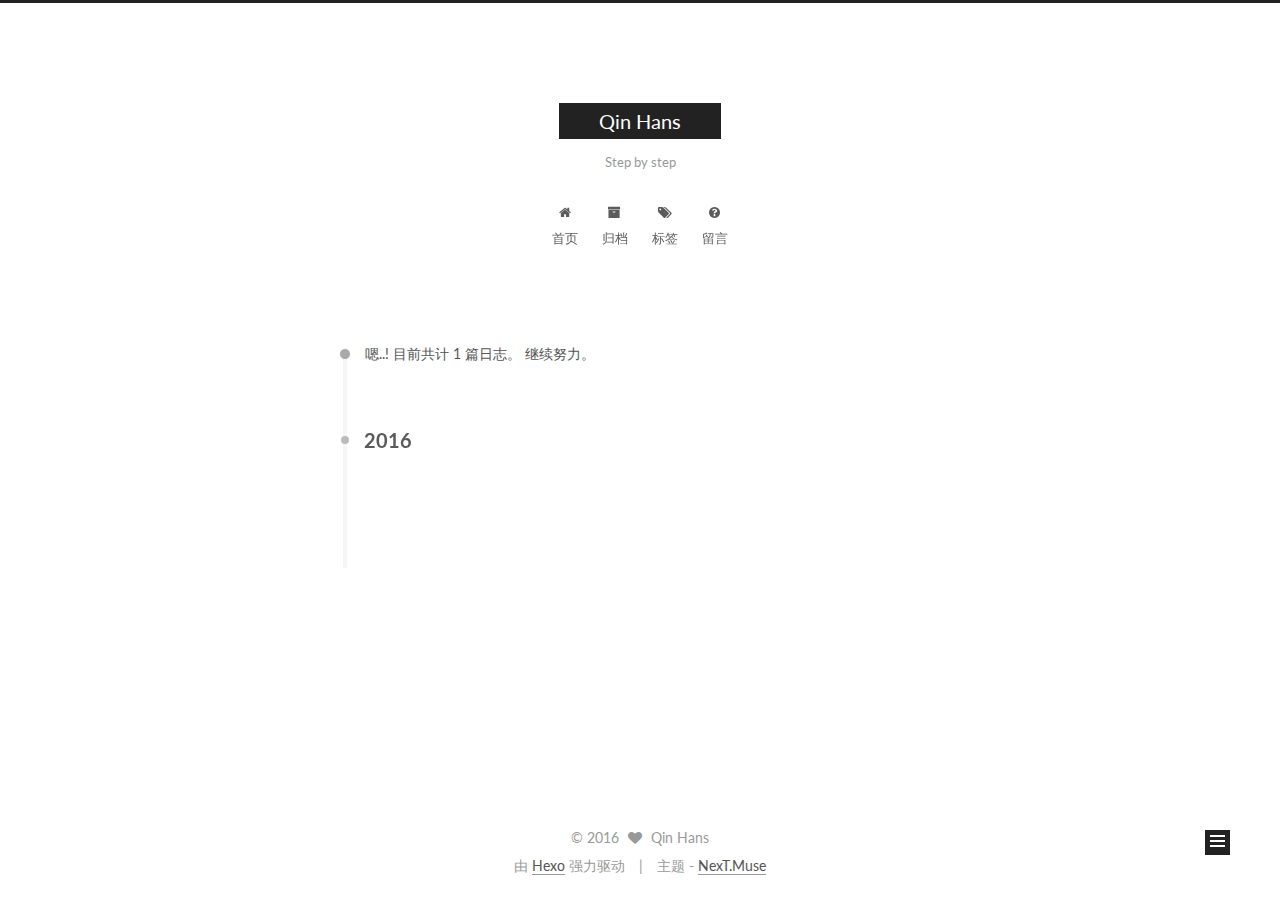
==== archives/index.html @ 903eae3d "Site updated: 2016-06-19 23:09:20" ====
<!doctype html>



  


<html class="theme-next muse use-motion">
<head>
  <meta charset="UTF-8"/>
<meta http-equiv="X-UA-Compatible" content="IE=edge,chrome=1" />
<meta name="viewport" content="width=device-width, initial-scale=1, maximum-scale=1"/>



<meta http-equiv="Cache-Control" content="no-transform" />
<meta http-equiv="Cache-Control" content="no-siteapp" />












  
  
  <link href="/vendors/fancybox/source/jquery.fancybox.css?v=2.1.5" rel="stylesheet" type="text/css" />




  
  
  
  

  
    
    
  

  

  

  

  

  
    
    
    <link href="//fonts.googleapis.com/css?family=Lato:300,300italic,400,400italic,700,700italic&subset=latin,latin-ext" rel="stylesheet" type="text/css">
  






<link href="/vendors/font-awesome/css/font-awesome.min.css?v=4.4.0" rel="stylesheet" type="text/css" />

<link href="/css/main.css?v=5.0.1" rel="stylesheet" type="text/css" />


  <meta name="keywords" content="Hexo, NexT" />








  <link rel="shortcut icon" type="image/x-icon" href="/favicon.ico?v=5.0.1" />






<meta name="description" content="Step by step">
<meta property="og:type" content="website">
<meta property="og:title" content="Qin Hans">
<meta property="og:url" content="http://www.heyouqu.com/archives/index.html">
<meta property="og:site_name" content="Qin Hans">
<meta property="og:description" content="Step by step">
<meta name="twitter:card" content="summary">
<meta name="twitter:title" content="Qin Hans">
<meta name="twitter:description" content="Step by step">



<script type="text/javascript" id="hexo.configuration">
  var NexT = window.NexT || {};
  var CONFIG = {
    scheme: 'Muse',
    sidebar: {"position":"left","display":"post"},
    fancybox: true,
    motion: true,
    duoshuo: {
      userId: 0,
      author: '博主'
    }
  };
</script>




  <link rel="canonical" href="http://www.heyouqu.com/archives/"/>

  <title> 归档 | Qin Hans </title>
</head>

<body itemscope itemtype="http://schema.org/WebPage" lang="zh-Hans">

  










  
  
    
  

  <div class="container one-collumn sidebar-position-left  page-archive  ">
    <div class="headband"></div>

    <header id="header" class="header" itemscope itemtype="http://schema.org/WPHeader">
      <div class="header-inner"><div class="site-meta ">
  

  <div class="custom-logo-site-title">
    <a href="/"  class="brand" rel="start">
      <span class="logo-line-before"><i></i></span>
      <span class="site-title">Qin Hans</span>
      <span class="logo-line-after"><i></i></span>
    </a>
  </div>
  <p class="site-subtitle">Step by step</p>
</div>

<div class="site-nav-toggle">
  <button>
    <span class="btn-bar"></span>
    <span class="btn-bar"></span>
    <span class="btn-bar"></span>
  </button>
</div>

<nav class="site-nav">
  

  
    <ul id="menu" class="menu">
      
        
        <li class="menu-item menu-item-home">
          <a href="/" rel="section">
            
              <i class="menu-item-icon fa fa-fw fa-home"></i> <br />
            
            首页
          </a>
        </li>
      
        
        <li class="menu-item menu-item-archives">
          <a href="/archives" rel="section">
            
              <i class="menu-item-icon fa fa-fw fa-archive"></i> <br />
            
            归档
          </a>
        </li>
      
        
        <li class="menu-item menu-item-tags">
          <a href="/tags" rel="section">
            
              <i class="menu-item-icon fa fa-fw fa-tags"></i> <br />
            
            标签
          </a>
        </li>
      
        
        <li class="menu-item menu-item-guestbook">
          <a href="/guestbook" rel="section">
            
              <i class="menu-item-icon fa fa-fw fa-question-circle"></i> <br />
            
            留言
          </a>
        </li>
      

      
    </ul>
  

  
</nav>

 </div>
    </header>

    <main id="main" class="main">
      <div class="main-inner">
        <div class="content-wrap">
          <div id="content" class="content">
            

  <section id="posts" class="posts-collapse">
    <span class="archive-move-on"></span>

    <span class="archive-page-counter">
      
      
      
        
      
      嗯..! 目前共计 1 篇日志。 继续努力。
    </span>

    

      
      
      

      
        
        <div class="collection-title">
          <h2 class="archive-year motion-element" id="archive-year-2016">2016</h2>
        </div>
      
      

      

  <article class="post post-type-normal" itemscope itemtype="http://schema.org/Article">
    <header class="post-header">

      <h1 class="post-title">
        
            <a class="post-title-link" href="/2016/06/19/hello-world/" itemprop="url">
              
                <span itemprop="name">Hello World</span>
              
            </a>
        
      </h1>

      <div class="post-meta">
        <time class="post-time" itemprop="dateCreated"
              datetime="2016-06-19T12:22:47+08:00"
              content="2016-06-19" >
          06-19
        </time>
      </div>

    </header>
  </article>



    

  </section>

  



          </div>
          


          

        </div>
        
          
  
  <div class="sidebar-toggle">
    <div class="sidebar-toggle-line-wrap">
      <span class="sidebar-toggle-line sidebar-toggle-line-first"></span>
      <span class="sidebar-toggle-line sidebar-toggle-line-middle"></span>
      <span class="sidebar-toggle-line sidebar-toggle-line-last"></span>
    </div>
  </div>

  <aside id="sidebar" class="sidebar">
    <div class="sidebar-inner">

      

      

      <section class="site-overview sidebar-panel  sidebar-panel-active ">
        <div class="site-author motion-element" itemprop="author" itemscope itemtype="http://schema.org/Person">
          <img class="site-author-image" itemprop="image"
               src="/images/avatar.gif"
               alt="Qin Hans" />
          <p class="site-author-name" itemprop="name">Qin Hans</p>
          <p class="site-description motion-element" itemprop="description">Step by step</p>
        </div>
        <nav class="site-state motion-element">
          <div class="site-state-item site-state-posts">
            <a href="/archives">
              <span class="site-state-item-count">1</span>
              <span class="site-state-item-name">日志</span>
            </a>
          </div>

          

          

        </nav>

        

        <div class="links-of-author motion-element">
          
        </div>

        
        

        
        

      </section>

      

    </div>
  </aside>


        
      </div>
    </main>

    <footer id="footer" class="footer">
      <div class="footer-inner">
        <div class="copyright" >
  
  &copy; 
  <span itemprop="copyrightYear">2016</span>
  <span class="with-love">
    <i class="fa fa-heart"></i>
  </span>
  <span class="author" itemprop="copyrightHolder">Qin Hans</span>
</div>

<div class="powered-by">
  由 <a class="theme-link" href="http://hexo.io">Hexo</a> 强力驱动
</div>

<div class="theme-info">
  主题 -
  <a class="theme-link" href="https://github.com/iissnan/hexo-theme-next">
    NexT.Muse
  </a>
</div>

        

        
      </div>
    </footer>

    <div class="back-to-top">
      <i class="fa fa-arrow-up"></i>
    </div>
  </div>

  

<script type="text/javascript">
  if (Object.prototype.toString.call(window.Promise) !== '[object Function]') {
    window.Promise = null;
  }
</script>









  



  
  <script type="text/javascript" src="/vendors/jquery/index.js?v=2.1.3"></script>

  
  <script type="text/javascript" src="/vendors/fastclick/lib/fastclick.min.js?v=1.0.6"></script>

  
  <script type="text/javascript" src="/vendors/jquery_lazyload/jquery.lazyload.js?v=1.9.7"></script>

  
  <script type="text/javascript" src="/vendors/velocity/velocity.min.js?v=1.2.1"></script>

  
  <script type="text/javascript" src="/vendors/velocity/velocity.ui.min.js?v=1.2.1"></script>

  
  <script type="text/javascript" src="/vendors/fancybox/source/jquery.fancybox.pack.js?v=2.1.5"></script>


  


  <script type="text/javascript" src="/js/src/utils.js?v=5.0.1"></script>

  <script type="text/javascript" src="/js/src/motion.js?v=5.0.1"></script>



  
  

  
  
    <script type="text/javascript" id="motion.page.archive">
      $('.archive-year').velocity('transition.slideLeftIn');
    </script>
  


  


  <script type="text/javascript" src="/js/src/bootstrap.js?v=5.0.1"></script>



  



  




  
  
  

  

  

</body>
</html>
---- css/main.css ----
/* normalize.css v3.0.2 | MIT License | git.io/normalize */
html {
  font-family: sans-serif; /* 1 */
  -ms-text-size-adjust: 100%; /* 2 */
  -webkit-text-size-adjust: 100%; /* 2 */
}
body {
  margin: 0;
}
article,
aside,
details,
figcaption,
figure,
footer,
header,
hgroup,
main,
menu,
nav,
section,
summary {
  display: block;
}
audio,
canvas,
progress,
video {
  display: inline-block; /* 1 */
  vertical-align: baseline; /* 2 */
}
audio:not([controls]) {
  display: none;
  height: 0;
}
[hidden],
template {
  display: none;
}
a {
  background-color: transparent;
}
a:active,
a:hover {
  outline: 0;
}
abbr[title] {
  border-bottom: 1px dotted;
}
b,
strong {
  font-weight: bold;
}
dfn {
  font-style: italic;
}
h1 {
  font-size: 2em;
  margin: 0.67em 0;
}
mark {
  background: #ff0;
  color: #000;
}
small {
  font-size: 80%;
}
sub,
sup {
  font-size: 75%;
  line-height: 0;
  position: relative;
  vertical-align: baseline;
}
sup {
  top: -0.5em;
}
sub {
  bottom: -0.25em;
}
img {
  border: 0;
}
svg:not(:root) {
  overflow: hidden;
}
figure {
  margin: 1em 40px;
}
hr {
  -moz-box-sizing: content-box;
  box-sizing: content-box;
  height: 0;
}
pre {
  overflow: auto;
}
code,
kbd,
pre,
samp {
  font-family: monospace, monospace;
  font-size: 1em;
}
button,
input,
optgroup,
select,
textarea {
  color: inherit; /* 1 */
  font: inherit; /* 2 */
  margin: 0; /* 3 */
}
button {
  overflow: visible;
}
button,
select {
  text-transform: none;
}
button,
html input[type="button"],
input[type="reset"],
input[type="submit"] {
  -webkit-appearance: button; /* 2 */
  cursor: pointer; /* 3 */
}
button[disabled],
html input[disabled] {
  cursor: default;
}
button::-moz-focus-inner,
input::-moz-focus-inner {
  border: 0;
  padding: 0;
}
input {
  line-height: normal;
}
input[type="checkbox"],
input[type="radio"] {
  box-sizing: border-box; /* 1 */
  padding: 0; /* 2 */
}
input[type="number"]::-webkit-inner-spin-button,
input[type="number"]::-webkit-outer-spin-button {
  height: auto;
}
input[type="search"] {
  -webkit-appearance: textfield; /* 1 */
  -moz-box-sizing: content-box;
  -webkit-box-sizing: content-box; /* 2 */
  box-sizing: content-box;
}
input[type="search"]::-webkit-search-cancel-button,
input[type="search"]::-webkit-search-decoration {
  -webkit-appearance: none;
}
fieldset {
  border: 1px solid #c0c0c0;
  margin: 0 2px;
  padding: 0.35em 0.625em 0.75em;
}
legend {
  border: 0; /* 1 */
  padding: 0; /* 2 */
}
textarea {
  overflow: auto;
}
optgroup {
  font-weight: bold;
}
table {
  border-collapse: collapse;
  border-spacing: 0;
}
td,
th {
  padding: 0;
}
::selection {
  background: #262a30;
  color: #fff;
}
body {
  position: relative;
  font-family: 'Lato', "PingFang SC", "Microsoft YaHei", sans-serif;
  font-size: 14px;
  line-height: 2;
  color: #555;
  background: #fff;
}
@media (max-width: 767px) {
  body {
    padding-right: 0 !important;
  }
}
@media (min-width: 768px) and (max-width: 991px) {
  body {
    padding-right: 0 !important;
  }
}
@media (min-width: 1600px) {
  body {
    font-size: 16px;
  }
}
h1,
h2,
h3,
h4,
h5,
h6 {
  margin: 0;
  padding: 0;
  font-weight: bold;
  line-height: 1.5;
  font-family: 'Lato', "PingFang SC", "Microsoft YaHei", sans-serif;
}
h2,
h3,
h4,
h5,
h6 {
  margin: 20px 0 15px;
}
h1 {
  font-size: 22px;
}
@media (max-width: 767px) {
  h1 {
    font-size: 18px;
  }
}
h2 {
  font-size: 20px;
}
@media (max-width: 767px) {
  h2 {
    font-size: 16px;
  }
}
h3 {
  font-size: 18px;
}
@media (max-width: 767px) {
  h3 {
    font-size: 14px;
  }
}
h4 {
  font-size: 16px;
}
@media (max-width: 767px) {
  h4 {
    font-size: 12px;
  }
}
h5 {
  font-size: 14px;
}
@media (max-width: 767px) {
  h5 {
    font-size: 10px;
  }
}
h6 {
  font-size: 12px;
}
@media (max-width: 767px) {
  h6 {
    font-size: 8px;
  }
}
p {
  margin: 0 0 25px 0;
}
a {
  color: #555;
  text-decoration: none;
  border-bottom: 1px solid #999;
  word-wrap: break-word;
}
a:hover {
  color: #222;
  border-bottom-color: #222;
}
ul {
  list-style: none;
}
blockquote {
  margin: 0;
  padding: 0;
}
img {
  display: block;
  margin: auto;
  max-width: 100%;
  height: auto;
}
hr {
  margin: 40px 0;
  height: 3px;
  border: none;
  background-color: #ddd;
  background-image: repeating-linear-gradient(-45deg, #fff, #fff 4px, transparent 4px, transparent 8px);
}
blockquote {
  padding: 0 15px;
  color: #666;
  border-left: 4px solid #ddd;
}
blockquote cite::before {
  content: "-";
  padding: 0 5px;
}
dt {
  font-weight: 700;
}
dd {
  margin: 0;
  padding: 0;
}
.text-left {
  text-align: left;
}
.text-center {
  text-align: center;
}
.text-right {
  text-align: right;
}
.text-justify {
  text-align: justify;
}
.text-nowrap {
  white-space: nowrap;
}
.text-lowercase {
  text-transform: lowercase;
}
.text-uppercase {
  text-transform: uppercase;
}
.text-capitalize {
  text-transform: capitalize;
}
.center-block {
  display: block;
  margin-left: auto;
  margin-right: auto;
}
.clearfix:before,
.clearfix:after {
  content: " ";
  display: table;
}
.clearfix:after {
  clear: both;
}
.pullquote {
  width: 45%;
}
.pullquote.left {
  float: left;
  margin-left: 5px;
  margin-right: 10px;
}
.pullquote.right {
  float: right;
  margin-left: 10px;
  margin-right: 5px;
}
.affix.affix.affix {
  position: fixed;
}
.translation {
  margin-top: -20px;
  font-size: 14px;
  color: #999;
}
.scrollbar-measure {
  width: 100px;
  height: 100px;
  overflow: scroll;
  position: absolute;
  top: -9999px;
}
.use-motion .motion-element {
  opacity: 0;
}
#local-search-input {
  padding: 3px;
  border: none;
  text-indent: 14px;
  border-radius: 0;
  width: 140px;
  outline: none;
  border-bottom: 1px solid #999;
  background: inherit;
  opacity: 0.5;
}
#local-search-input:focus {
  opacity: 1;
}
.search-icon {
  position: absolute;
  top: 9px;
}
table {
  margin: 20px 0;
  width: 100%;
  border-collapse: collapse;
  border-spacing: 0;
  border: 1px solid #ddd;
  font-size: 14px;
  table-layout: fixed;
  word-wrap: break-all;
}
table>tbody>tr:nth-of-type(odd) {
  background-color: #f9f9f9;
}
table>tbody>tr:hover {
  background-color: #f5f5f5;
}
caption,
th,
td {
  padding: 8px;
  text-align: left;
  vertical-align: middle;
  font-weight: normal;
}
th,
td {
  border-bottom: 3px solid #ddd;
  border-right: 1px solid #eee;
}
th {
  padding-bottom: 10px;
  font-weight: 700;
}
td {
  border-bottom-width: 1px;
}
html,
body {
  height: 100%;
}
.container {
  position: relative;
  min-height: 100%;
}
.header-inner {
  margin: 0 auto;
  padding: 100px 0 70px;
  width: 700px;
}
@media (min-width: 1600px) {
  .container .header-inner {
    width: 900px;
  }
}
.main {
  padding-bottom: 150px;
}
.main-inner {
  margin: 0 auto;
  width: 700px;
}
@media (min-width: 1600px) {
  .container .main-inner {
    width: 900px;
  }
}
.footer {
  position: absolute;
  left: 0;
  bottom: 0;
  width: 100%;
  min-height: 50px;
}
.footer-inner {
  box-sizing: border-box;
  margin: 20px auto;
  width: 700px;
}
@media (min-width: 1600px) {
  .container .footer-inner {
    width: 900px;
  }
}
pre,
.highlight {
  overflow: auto;
  margin: 20px 0;
  padding: 15px;
  font-size: 13px;
  color: #4d4d4c;
  background: #f7f7f7;
  line-height: 1.6;
}
pre,
code {
  font-family: consolas, Menlo, "PingFang SC", "Microsoft YaHei", monospace;
}
code {
  padding: 2px 4px;
  word-break: break-all;
  color: #555;
  background: #eee;
  border-radius: 4px;
  font-size: 13px;
}
pre code {
  padding: 0;
  color: #4d4d4c;
  background: none;
  text-shadow: none;
}
.highlight pre {
  border: none;
  margin: 0;
  padding: 1px;
}
.highlight table {
  margin: 0;
  width: auto;
  border: none;
}
.highlight td {
  border: none;
  padding: 0;
}
.highlight figcaption {
  font-size: 1em;
  color: #4d4d4c;
  line-height: 1em;
  margin-bottom: 1em;
}
.highlight figcaption:before,
.highlight figcaption:after {
  content: " ";
  display: table;
}
.highlight figcaption:after {
  clear: both;
}
.highlight figcaption a {
  float: right;
  color: #4d4d4c;
}
.highlight figcaption a:hover {
  border-bottom-color: #4d4d4c;
}
.highlight .gutter pre {
  color: #666;
  text-align: right;
  padding-right: 20px;
}
.highlight .line {
  height: 20px;
}
.gist table {
  width: auto;
}
.gist table td {
  border: none;
}
pre .comment {
  color: #8e908c;
}
pre .variable,
pre .attribute,
pre .tag,
pre .regexp,
pre .ruby .constant,
pre .xml .tag .title,
pre .xml .pi,
pre .xml .doctype,
pre .html .doctype,
pre .css .id,
pre .css .class,
pre .css .pseudo {
  color: #c82829;
}
pre .number,
pre .preprocessor,
pre .built_in,
pre .literal,
pre .params,
pre .constant,
pre .command {
  color: #f5871f;
}
pre .ruby .class .title,
pre .css .rules .attribute,
pre .string,
pre .value,
pre .inheritance,
pre .header,
pre .ruby .symbol,
pre .xml .cdata,
pre .special,
pre .number,
pre .formula {
  color: #718c00;
}
pre .title,
pre .css .hexcolor {
  color: #3e999f;
}
pre .function,
pre .python .decorator,
pre .python .title,
pre .ruby .function .title,
pre .ruby .title .keyword,
pre .perl .sub,
pre .javascript .title,
pre .coffeescript .title {
  color: #4271ae;
}
pre .keyword,
pre .javascript .function {
  color: #8959a8;
}
.full-image.full-image.full-image {
  border: none;
  max-width: 100%;
  width: auto;
  margin: 20px auto;
}
@media (min-width: 992px) {
  .full-image.full-image.full-image {
    max-width: none;
    width: 126%;
    margin: 0 -13%;
  }
}
.blockquote-center,
.page-home .post-type-quote blockquote,
.page-post-detail .post-type-quote blockquote {
  position: relative;
  margin: 40px 0;
  padding: 0;
  border-left: none;
  text-align: center;
}
.blockquote-center::before,
.page-home .post-type-quote blockquote::before,
.page-post-detail .post-type-quote blockquote::before,
.blockquote-center::after,
.page-home .post-type-quote blockquote::after,
.page-post-detail .post-type-quote blockquote::after {
  position: absolute;
  content: ' ';
  display: block;
  width: 100%;
  height: 24px;
  opacity: 0.2;
  background-repeat: no-repeat;
  background-position: 0 -6px;
  background-size: 22px 22px;
}
.blockquote-center::before,
.page-home .post-type-quote blockquote::before,
.page-post-detail .post-type-quote blockquote::before {
  top: -20px;
  background-image: url("../images/quote-l.svg");
  border-top: 1px solid #ccc;
}
.blockquote-center::after,
.page-home .post-type-quote blockquote::after,
.page-post-detail .post-type-quote blockquote::after {
  bottom: -20px;
  background-image: url("../images/quote-r.svg");
  border-bottom: 1px solid #ccc;
  background-position: 100% 8px;
}
.blockquote-center p,
.page-home .post-type-quote blockquote p,
.page-post-detail .post-type-quote blockquote p,
.blockquote-center div,
.page-home .post-type-quote blockquote div,
.page-post-detail .post-type-quote blockquote div {
  text-align: center;
}
.post .post-body .group-picture img {
  box-sizing: border-box;
  padding: 0 3px;
  border: none;
}
.post .group-picture-row {
  overflow: hidden;
  margin-top: 6px;
}
.post .group-picture-row:first-child {
  margin-top: 0;
}
.post .group-picture-column {
  float: left;
}
.page-post-detail .post-body .group-picture-column {
  float: none;
  margin-top: 10px;
  width: auto !important;
}
.page-post-detail .post-body .group-picture-column img {
  margin: 0 auto;
}
.page-archive .group-picture-container {
  overflow: hidden;
}
.page-archive .group-picture-row {
  float: left;
}
.page-archive .group-picture-row:first-child {
  margin-top: 6px;
}
.page-archive .group-picture-column {
  max-width: 150px;
  max-height: 150px;
}
.btn {
  display: inline-block;
  padding: 0 20px;
  font-size: 14px;
  color: #fff;
  background: #222;
  border: 2px solid #222;
  text-decoration: none;
  border-radius: 0;
  transition-property: background-color;
  transition-duration: 0.2s;
  transition-timing-function: ease-in-out;
  transition-delay: 0s;
}
.btn:hover,
.post-more-link .btn:hover {
  border-color: #222;
  color: #222;
  background: #fff;
}
.btn-bar {
  display: block;
  width: 22px;
  height: 2px;
  background: #555;
  border-radius: 1px;
}
.btn-bar+.btn-bar {
  margin-top: 4px;
}
.pagination {
  margin: 120px 0 40px;
  text-align: center;
  border-top: 1px solid #eee;
}
.page-number-basic,
.pagination .prev,
.pagination .next,
.pagination .page-number,
.pagination .space {
  display: inline-block;
  position: relative;
  top: -1px;
  margin: 0 10px;
  padding: 0 10px;
  line-height: 30px;
}
@media (max-width: 767px) {
  .page-number-basic,
  .pagination .prev,
  .pagination .next,
  .pagination .page-number,
  .pagination .space {
    margin: 0 5px;
  }
}
.pagination .prev,
.pagination .next,
.pagination .page-number {
  border-bottom: 0;
  border-top: 1px solid #eee;
  transition-property: border-color;
  transition-duration: 0.2s;
  transition-timing-function: ease-in-out;
  transition-delay: 0s;
}
.pagination .prev:hover,
.pagination .next:hover,
.pagination .page-number:hover {
  border-top-color: #222;
}
.pagination .space {
  padding: 0;
  margin: 0;
}
.pagination .prev {
  margin-left: 0;
}
.pagination .next {
  margin-right: 0;
}
.pagination .page-number.current {
  color: #fff;
  background: #ccc;
  border-top-color: #ccc;
}
@media (max-width: 767px) {
  .pagination {
    border-top: none;
  }
  .pagination .prev,
  .pagination .next,
  .pagination .page-number {
    margin-bottom: 10px;
    border-top: 0;
    border-bottom: 1px solid #eee;
  }
  .pagination .prev:hover,
  .pagination .next:hover,
  .pagination .page-number:hover {
    border-bottom-color: #222;
  }
}
.comments {
  margin: 60px 20px 0;
}
.tag-cloud {
  text-align: center;
}
.tag-cloud a {
  display: inline-block;
  margin: 10px;
}
.back-to-top {
  box-sizing: border-box;
  position: fixed;
  bottom: -100px;
  right: 50px;
  z-index: 1050;
  padding: 0 6px;
  width: 25px;
  background: #222;
  font-size: 12px;
  opacity: 1;
  color: #fff;
  cursor: pointer;
  text-align: center;
  -webkit-transform: translateZ(0);
  transition-property: bottom;
  transition-duration: 0.2s;
  transition-timing-function: ease-in-out;
  transition-delay: 0s;
}
@media (max-width: 767px) {
  .back-to-top {
    display: none;
  }
}
@media (min-width: 768px) and (max-width: 991px) {
  .back-to-top {
    display: none;
  }
}
.back-to-top.back-to-top-on {
  bottom: 19px;
}
.header {
  background: #fff;
}
.header-inner {
  position: relative;
}
.headband {
  height: 3px;
  background: #222;
}
.site-meta {
  margin: 0;
  text-align: center;
}
@media (max-width: 767px) {
  .site-meta {
    text-align: center;
  }
}
.brand {
  position: relative;
  display: inline-block;
  padding: 0 40px;
  color: #fff;
  background: #222;
  border-bottom: none;
}
.brand:hover {
  color: #fff;
}
.logo {
  display: inline-block;
  margin-right: 5px;
  line-height: 36px;
  vertical-align: top;
}
.site-title {
  display: inline-block;
  vertical-align: top;
  line-height: 36px;
  font-size: 20px;
  font-weight: normal;
  font-family: 'Lato', "PingFang SC", "Microsoft YaHei", sans-serif;
}
.site-subtitle {
  margin-top: 10px;
  font-size: 13px;
  color: #999;
}
.use-motion .brand {
  opacity: 0;
}
.use-motion .logo,
.use-motion .site-title,
.use-motion .site-subtitle {
  opacity: 0;
  position: relative;
  top: -10px;
}
.site-nav-toggle {
  display: none;
  position: absolute;
  top: 10px;
  left: 10px;
}
@media (max-width: 767px) {
  .site-nav-toggle {
    display: block;
  }
}
.site-nav-toggle button {
  margin-top: 2px;
  padding: 9px 10px;
  background: transparent;
  border: none;
}
@media (max-width: 767px) {
  .site-nav {
    display: none;
    margin: 0 -10px;
    padding: 0 10px;
    clear: both;
    border-top: 1px solid #ddd;
  }
}
@media (min-width: 768px) and (max-width: 991px) {
  .site-nav {
    display: block !important;
  }
}
@media (min-width: 992px) {
  .site-nav {
    display: block !important;
  }
}
.menu {
  margin-top: 20px;
  padding-left: 0;
  text-align: center;
}
.menu .menu-item {
  display: inline-block;
  margin: 0 10px;
}
@media screen and (max-width: 767px) {
  .menu .menu-item {
    margin-top: 10px;
  }
}
.menu .menu-item a {
  display: block;
  font-size: 13px;
  text-transform: capitalize;
  line-height: inherit;
  border-bottom: 1px solid transparent;
  transition-property: border-color;
  transition-duration: 0.2s;
  transition-timing-function: ease-in-out;
  transition-delay: 0s;
}
.menu .menu-item a:hover {
  border-bottom-color: #222;
}
.menu .menu-item .fa {
  margin-right: 5px;
}
.use-motion .menu-item {
  opacity: 0;
}
.post-body {
  font-family: 'Lato', "PingFang SC", "Microsoft YaHei", sans-serif;
}
@media (max-width: 767px) {
  .post-body {
    word-break: break-word;
  }
}
.post-body .fancybox img {
  display: block !important;
  margin: 0 auto;
  cursor: pointer;
  cursor: zoom-in;
  cursor: -webkit-zoom-in;
}
.post-body .image-caption,
.post-body .figure .caption {
  margin: 10px auto 15px;
  text-align: center;
  font-size: 14px;
  color: #999;
  font-weight: bold;
  line-height: 1;
}
.post-sticky-flag {
  display: inline-block;
  font-size: 16px;
  -ms-transform: rotate(30deg);
  -webkit-transform: rotate(30deg);
  -moz-transform: rotate(30deg);
  -ms-transform: rotate(30deg);
  -o-transform: rotate(30deg);
  transform: rotate(30deg);
}
.posts-expand {
  padding-top: 40px;
}
@media (max-width: 767px) {
  .posts-expand {
    margin: 0 20px;
  }
  .post-body pre,
  .post-body .highlight {
    padding: 10px;
  }
  .post-body pre .gutter pre,
  .post-body .highlight .gutter pre {
    padding-right: 10px;
  }
}
@media (min-width: 992px) {
  .posts-expand .post-body {
    text-align: justify;
  }
}
.posts-expand .post-body h2,
.posts-expand .post-body h3,
.posts-expand .post-body h4,
.posts-expand .post-body h5,
.posts-expand .post-body h6 {
  padding-top: 10px;
}
.posts-expand .post-body h2 .header-anchor,
.posts-expand .post-body h3 .header-anchor,
.posts-expand .post-body h4 .header-anchor,
.posts-expand .post-body h5 .header-anchor,
.posts-expand .post-body h6 .header-anchor {
  float: right;
  margin-left: 10px;
  color: #ccc;
  border-bottom-style: none;
  visibility: hidden;
}
.posts-expand .post-body h2 .header-anchor:hover,
.posts-expand .post-body h3 .header-anchor:hover,
.posts-expand .post-body h4 .header-anchor:hover,
.posts-expand .post-body h5 .header-anchor:hover,
.posts-expand .post-body h6 .header-anchor:hover {
  color: inherit;
}
.posts-expand .post-body h2:hover .header-anchor,
.posts-expand .post-body h3:hover .header-anchor,
.posts-expand .post-body h4:hover .header-anchor,
.posts-expand .post-body h5:hover .header-anchor,
.posts-expand .post-body h6:hover .header-anchor {
  visibility: visible;
}
.posts-expand .post-body ul li {
  list-style: circle;
}
.posts-expand .post-body img {
  box-sizing: border-box;
  margin: auto;
  padding: 3px;
  border: 1px solid #ddd;
}
.posts-expand .fancybox img {
  margin: 0 auto;
}
@media (max-width: 767px) {
  .posts-collapse {
    margin: 0 20px;
  }
  .posts-collapse .post-title,
  .posts-collapse .post-meta {
    display: block;
    width: auto;
    text-align: left;
  }
}
.posts-collapse {
  position: relative;
  z-index: 1010;
  margin-left: 55px;
}
.posts-collapse::after {
  content: " ";
  position: absolute;
  top: 20px;
  left: 0;
  margin-left: -2px;
  width: 4px;
  height: 100%;
  background: #f5f5f5;
  z-index: -1;
}
@media (max-width: 767px) {
  .posts-collapse {
    margin: 0 20px;
  }
}
.posts-collapse .collection-title {
  position: relative;
  margin: 60px 0;
}
.posts-collapse .collection-title h2 {
  margin-left: 20px;
}
.posts-collapse .collection-title small {
  color: #bbb;
}
.posts-collapse .collection-title::before {
  content: " ";
  position: absolute;
  left: 0;
  top: 50%;
  margin-left: -4px;
  margin-top: -4px;
  width: 8px;
  height: 8px;
  background: #bbb;
  border-radius: 50%;
}
.posts-collapse .post {
  margin: 30px 0;
}
.posts-collapse .post-header {
  position: relative;
  transition-duration: 0.2s;
  transition-timing-function: ease-in-out;
  transition-delay: 0s;
  transition-property: border;
  border-bottom: 1px dashed #ccc;
}
.posts-collapse .post-header::before {
  content: " ";
  position: absolute;
  left: 0;
  top: 12px;
  width: 6px;
  height: 6px;
  margin-left: -4px;
  background: #bbb;
  border-radius: 50%;
  border: 1px solid #fff;
  transition-duration: 0.2s;
  transition-timing-function: ease-in-out;
  transition-delay: 0s;
  transition-property: background;
}
.posts-collapse .post-header:hover {
  border-bottom-color: #666;
}
.posts-collapse .post-header:hover::before {
  background: #222;
}
.posts-collapse .post-meta {
  position: absolute;
  font-size: 12px;
  left: 20px;
  top: 5px;
}
.posts-collapse .post-comments-count {
  display: none;
}
.posts-collapse .post-title {
  margin-left: 60px;
  font-size: 16px;
  font-weight: normal;
  line-height: inherit;
}
.posts-collapse .post-title::after {
  margin-left: 3px;
  opacity: 0.6;
}
.posts-collapse .post-title a {
  color: #666;
  border-bottom: none;
}
.page-home .post-type-quote .post-header,
.page-post-detail .post-type-quote .post-header,
.page-home .post-type-quote .post-tags,
.page-post-detail .post-type-quote .post-tags {
  display: none;
}
.posts-expand .post-title {
  font-size: 26px;
  text-align: center;
  word-break: break-word;
  font-weight: 400;
}
@media (max-width: 767px) {
  .posts-expand .post-title {
    font-size: 22px;
  }
}
.posts-expand .post-title-link {
  display: inline-block;
  position: relative;
  color: #555;
  border-bottom: none;
  line-height: 1.2;
  vertical-align: top;
}
.posts-expand .post-title-link::before {
  content: "";
  position: absolute;
  width: 100%;
  height: 2px;
  bottom: 0;
  left: 0;
  background-color: #000;
  visibility: hidden;
  -webkit-transform: scaleX(0);
  -moz-transform: scaleX(0);
  -ms-transform: scaleX(0);
  -o-transform: scaleX(0);
  transform: scaleX(0);
  transition-duration: 0.2s;
  transition-timing-function: ease-in-out;
  transition-delay: 0s;
}
.posts-expand .post-title-link:hover::before {
  visibility: visible;
  -webkit-transform: scaleX(1);
  -moz-transform: scaleX(1);
  -ms-transform: scaleX(1);
  -o-transform: scaleX(1);
  transform: scaleX(1);
}
.posts-expand .post-title-link .fa {
  font-size: 16px;
}
.posts-expand .post-meta {
  margin: 3px 0 60px 0;
  color: #999;
  font-family: 'Lato', "PingFang SC", "Microsoft YaHei", sans-serif;
  font-size: 12px;
  text-align: center;
}
.posts-expand .post-meta .post-category-list {
  display: inline-block;
  margin: 0;
  padding: 3px;
}
.posts-expand .post-meta .post-category-list-link {
  color: #999;
}
.post-meta-item-icon {
  display: none;
  margin-right: 3px;
}
@media (min-width: 768px) and (max-width: 991px) {
  .post-meta-item-icon {
    display: inline-block;
  }
}
@media (max-width: 767px) {
  .post-meta-item-icon {
    display: inline-block;
  }
}
@media (min-width: 768px) and (max-width: 991px) {
  .post-meta-item-text {
    display: none;
  }
}
@media (max-width: 767px) {
  .post-meta-item-text {
    display: none;
  }
}
@media (max-width: 767px) {
  .posts-expand .post-comments-count {
    display: none;
  }
}
.post-more-link {
  margin-top: 50px;
}
.post-more-link .btn {
  color: #fff;
  font-size: 14px;
  background: #222;
  border-radius: 0;
  line-height: 2;
}
.posts-expand .post-tags {
  margin-top: 40px;
  text-align: center;
}
.posts-expand .post-tags a {
  display: inline-block;
  margin-right: 10px;
  font-size: 13px;
}
.post-nav {
  overflow: hidden;
  margin-top: 60px;
  padding: 10px;
  white-space: nowrap;
  border-top: 1px solid #eee;
}
.post-nav-item {
  display: inline-block;
  width: 50%;
  white-space: normal;
}
.post-nav-item a {
  position: relative;
  display: inline-block;
  line-height: 25px;
  font-size: 14px;
  color: #555;
  border-bottom: none;
}
.post-nav-item a:hover {
  color: #222;
  border-bottom: none;
}
.post-nav-item a:active {
  top: 2px;
}
.post-nav-item a i {
  font-size: 12px;
}
.post-nav-prev {
  text-align: right;
}
.posts-expand .post-eof {
  display: block;
  margin: 80px auto 60px;
  width: 8%;
  height: 1px;
  background: #ccc;
  text-align: center;
}
.post:last-child .post-eof.post-eof.post-eof {
  display: none;
}
.post-gallery {
  display: table;
  table-layout: fixed;
  width: 100%;
  border-collapse: separate;
}
.post-gallery-row {
  display: table-row;
}
.post-gallery .post-gallery-img {
  display: table-cell;
  text-align: center;
  vertical-align: middle;
  border: none;
}
.post-gallery .post-gallery-img img {
  max-width: 100%;
  max-height: 100%;
  border: none;
}
.fancybox-close,
.fancybox-close:hover {
  border: none;
}
.sidebar {
  position: fixed;
  right: 0;
  top: 0;
  bottom: 0;
  width: 0;
  z-index: 1040;
  box-shadow: inset 0 2px 6px #000;
  background: #222;
  -webkit-transform: translateZ(0);
}
.sidebar a {
  color: #999;
  border-bottom-color: #555;
}
.sidebar a:hover {
  color: #eee;
}
@media (min-width: 768px) and (max-width: 991px) {
  .sidebar {
    display: none !important;
  }
}
@media (max-width: 767px) {
  .sidebar {
    display: none !important;
  }
}
.sidebar-inner {
  position: relative;
  padding: 20px 10px;
  color: #999;
  text-align: center;
}
.sidebar-toggle {
  position: fixed;
  right: 50px;
  bottom: 45px;
  width: 15px;
  height: 15px;
  padding: 5px;
  background: #222;
  line-height: 0;
  z-index: 1050;
  cursor: pointer;
  -webkit-transform: translateZ(0);
}
@media (min-width: 768px) and (max-width: 991px) {
  .sidebar-toggle {
    display: none;
  }
}
@media (max-width: 767px) {
  .sidebar-toggle {
    display: none;
  }
}
.sidebar-toggle-line {
  position: relative;
  display: inline-block;
  vertical-align: top;
  height: 2px;
  width: 100%;
  background: #fff;
  margin-top: 3px;
}
.sidebar-toggle-line:first-child {
  margin-top: 0;
}
.site-author-image {
  display: block;
  margin: 0 auto;
  padding: 2px;
  max-width: 96px;
  height: auto;
  border: 2px solid #333;
}
.site-author-name {
  margin: 5px 0 0;
  text-align: center;
  color: #f5f5f5;
  font-weight: normal;
}
.site-description {
  margin-top: 5px;
  text-align: center;
  font-size: 14px;
  color: #999;
}
.site-state {
  overflow: hidden;
  line-height: 1.4;
  white-space: nowrap;
  text-align: center;
}
.site-state-item {
  display: inline-block;
  padding: 0 15px;
  border-left: 1px solid #333;
}
.site-state-item:first-child {
  border-left: none;
}
.site-state-item a {
  border-bottom: none;
}
.site-state-item-count {
  display: block;
  text-align: center;
  color: inherit;
  font-weight: 600;
  font-size: 18px;
}
.site-state-item-name {
  font-size: 13px;
  color: inherit;
}
.feed-link {
  margin-top: 20px;
}
.feed-link a {
  display: inline-block;
  padding: 0 15px;
  color: #fc6423;
  border: 1px solid #fc6423;
  border-radius: 4px;
}
.feed-link a i {
  color: #fc6423;
  font-size: 14px;
}
.feed-link a:hover {
  color: #fff;
  background: #fc6423;
}
.feed-link a:hover i {
  color: #fff;
}
.links-of-author {
  margin-top: 20px;
}
.links-of-author a {
  display: inline-block;
  vertical-align: middle;
  margin-right: 10px;
  margin-bottom: 10px;
  border-bottom-color: #555;
  font-size: 13px;
}
.links-of-author a:before {
  display: inline-block;
  vertical-align: middle;
  margin-right: 3px;
  content: " ";
  width: 4px;
  height: 4px;
  border-radius: 50%;
  background: #f5ac17;
}
.links-of-blogroll {
  font-size: 13px;
}
.links-of-blogroll-title {
  margin-top: 20px;
  font-size: 14px;
  font-weight: 600;
}
.links-of-blogroll-list {
  margin: 0;
  padding: 0;
}
.links-of-blogroll-item {
  padding: 2px 10px;
}
.sidebar-nav {
  margin: 0 0 20px;
  padding-left: 0;
}
.sidebar-nav li {
  display: inline-block;
  cursor: pointer;
  border-bottom: 1px solid transparent;
  font-size: 14px;
  color: #555;
}
.sidebar-nav li:hover {
  color: #f5f5f5;
}
.page-post-detail .sidebar-nav-toc {
  padding: 0 5px;
}
.page-post-detail .sidebar-nav-overview {
  margin-left: 10px;
}
.sidebar-nav .sidebar-nav-active {
  color: #87daff;
  border-bottom-color: #87daff;
}
.sidebar-nav .sidebar-nav-active:hover {
  color: #87daff;
}
.sidebar-panel {
  display: none;
}
.sidebar-panel-active {
  display: block;
}
.post-toc-empty {
  font-size: 14px;
  color: #666;
}
.post-toc-wrap {
  overflow: hidden;
}
.post-toc {
  overflow: auto;
}
.post-toc ol {
  margin: 0;
  padding: 0 2px 5px 10px;
  text-align: left;
  list-style: none;
  font-size: 14px;
}
.post-toc ol > ol {
  padding-left: 0;
}
.post-toc ol a {
  transition-duration: 0.2s;
  transition-timing-function: ease-in-out;
  transition-delay: 0s;
  transition-property: all;
  color: #999;
  border-bottom-color: #555;
}
.post-toc ol a:hover {
  color: #ccc;
  border-bottom-color: #ccc;
}
.post-toc .nav-item {
  overflow: hidden;
  text-overflow: ellipsis;
  white-space: nowrap;
  line-height: 1.8;
}
.post-toc .nav .nav-child {
  display: none;
}
.post-toc .nav .active > .nav-child {
  display: block;
}
.post-toc .nav .active-current > .nav-child {
  display: block;
}
.post-toc .nav .active-current > .nav-child > .nav-item {
  display: block;
}
.post-toc .nav .active > a {
  color: #87daff;
  border-bottom-color: #87daff;
}
.post-toc .nav .active-current > a {
  color: #87daff;
}
.post-toc .nav .active-current > a:hover {
  color: #87daff;
}
.footer {
  font-size: 14px;
  color: #999;
}
.footer img {
  border: none;
}
.footer-inner {
  text-align: center;
}
.with-love {
  display: inline-block;
  margin: 0 5px;
}
.powered-by,
.theme-info {
  display: inline-block;
}
.powered-by {
  margin-right: 10px;
}
.powered-by::after {
  content: "|";
  padding-left: 10px;
}
.cc-license {
  margin-top: 10px;
  text-align: center;
}
.cc-license .cc-opacity {
  opacity: 0.7;
  border-bottom: none;
}
.cc-license .cc-opacity:hover {
  opacity: 0.9;
}
.cc-license img {
  display: inline-block;
}
.theme-next #ds-thread #ds-reset {
  color: #555;
}
.theme-next #ds-thread #ds-reset .ds-replybox {
  margin-bottom: 30px;
}
.theme-next #ds-thread #ds-reset .ds-replybox .ds-avatar,
.theme-next #ds-reset .ds-avatar img {
  box-shadow: none;
}
.theme-next #ds-thread #ds-reset .ds-textarea-wrapper {
  border-color: #c7d4e1;
  background: none;
  border-top-right-radius: 3px;
  border-top-left-radius: 3px;
}
.theme-next #ds-thread #ds-reset .ds-textarea-wrapper textarea {
  height: 60px;
}
.theme-next #ds-reset .ds-rounded-top {
  border-radius: 0;
}
.theme-next #ds-thread #ds-reset .ds-post-toolbar {
  box-sizing: border-box;
  border: 1px solid #c7d4e1;
  background: #f6f8fa;
}
.theme-next #ds-thread #ds-reset .ds-post-options {
  height: 40px;
  border: none;
  background: none;
}
.theme-next #ds-thread #ds-reset .ds-toolbar-buttons {
  top: 11px;
}
.theme-next #ds-thread #ds-reset .ds-sync {
  top: 5px;
}
.theme-next #ds-thread #ds-reset .ds-post-button {
  top: 4px;
  right: 5px;
  width: 90px;
  height: 30px;
  border: 1px solid #c5ced7;
  border-radius: 3px;
  background-image: linear-gradient(#fbfbfc, #f5f7f9);
  color: #60676d;
}
.theme-next #ds-thread #ds-reset .ds-post-button:hover {
  background-position: 0 -30px;
  color: #60676d;
}
.theme-next #ds-thread #ds-reset .ds-comments-info {
  padding: 10px 0;
}
.theme-next #ds-thread #ds-reset .ds-sort {
  display: none;
}
.theme-next #ds-thread #ds-reset li.ds-tab a.ds-current {
  border: none;
  background: #f6f8fa;
  color: #60676d;
}
.theme-next #ds-thread #ds-reset li.ds-tab a.ds-current:hover {
  background-color: #e9f0f7;
  color: #60676d;
}
.theme-next #ds-thread #ds-reset li.ds-tab a {
  border-radius: 2px;
  padding: 5px;
}
.theme-next #ds-thread #ds-reset .ds-login-buttons p {
  color: #999;
  line-height: 36px;
}
.theme-next #ds-thread #ds-reset .ds-login-buttons .ds-service-list li {
  height: 28px;
}
.theme-next #ds-thread #ds-reset .ds-service-list a {
  background: none;
  padding: 5px;
  border: 1px solid;
  border-radius: 3px;
  text-align: center;
}
.theme-next #ds-thread #ds-reset .ds-service-list a:hover {
  color: #fff;
  background: #666;
}
.theme-next #ds-thread #ds-reset .ds-service-list .ds-weibo {
  color: #fc9b00;
  border-color: #fc9b00;
}
.theme-next #ds-thread #ds-reset .ds-service-list .ds-weibo:hover {
  background: #fc9b00;
}
.theme-next #ds-thread #ds-reset .ds-service-list .ds-qq {
  color: #60a3ec;
  border-color: #60a3ec;
}
.theme-next #ds-thread #ds-reset .ds-service-list .ds-qq:hover {
  background: #60a3ec;
}
.theme-next #ds-thread #ds-reset .ds-service-list .ds-renren {
  color: #2e7ac4;
  border-color: #2e7ac4;
}
.theme-next #ds-thread #ds-reset .ds-service-list .ds-renren:hover {
  background: #2e7ac4;
}
.theme-next #ds-thread #ds-reset .ds-service-list .ds-douban {
  color: #37994c;
  border-color: #37994c;
}
.theme-next #ds-thread #ds-reset .ds-service-list .ds-douban:hover {
  background: #37994c;
}
.theme-next #ds-thread #ds-reset .ds-service-list .ds-kaixin {
  color: #fef20d;
  border-color: #fef20d;
}
.theme-next #ds-thread #ds-reset .ds-service-list .ds-kaixin:hover {
  background: #fef20d;
}
.theme-next #ds-thread #ds-reset .ds-service-list .ds-netease {
  color: #f00;
  border-color: #f00;
}
.theme-next #ds-thread #ds-reset .ds-service-list .ds-netease:hover {
  background: #f00;
}
.theme-next #ds-thread #ds-reset .ds-service-list .ds-sohu {
  color: #ffcb05;
  border-color: #ffcb05;
}
.theme-next #ds-thread #ds-reset .ds-service-list .ds-sohu:hover {
  background: #ffcb05;
}
.theme-next #ds-thread #ds-reset .ds-service-list .ds-baidu {
  color: #2831e0;
  border-color: #2831e0;
}
.theme-next #ds-thread #ds-reset .ds-service-list .ds-baidu:hover {
  background: #2831e0;
}
.theme-next #ds-thread #ds-reset .ds-service-list .ds-google {
  color: #166bec;
  border-color: #166bec;
}
.theme-next #ds-thread #ds-reset .ds-service-list .ds-google:hover {
  background: #166bec;
}
.theme-next #ds-thread #ds-reset .ds-service-list .ds-weixin {
  color: #00ce0d;
  border-color: #00ce0d;
}
.theme-next #ds-thread #ds-reset .ds-service-list .ds-weixin:hover {
  background: #00ce0d;
}
.theme-next #ds-thread #ds-reset .ds-service-list .ds-more-services {
  border: none;
}
.theme-next #ds-thread #ds-reset .ds-service-list .ds-more-services:hover {
  background: none;
}
.theme-next #ds-reset .duoshuo-ua-admin {
  display: inline-block;
  color: #f00;
}
.theme-next #ds-reset .duoshuo-ua-platform,
.theme-next #ds-reset .duoshuo-ua-browser {
  color: #ccc;
}
.theme-next #ds-reset .duoshuo-ua-platform .fa,
.theme-next #ds-reset .duoshuo-ua-browser .fa {
  display: inline-block;
  margin-right: 3px;
}
.theme-next #ds-reset .duoshuo-ua-separator {
  display: inline-block;
  margin-left: 5px;
}
.theme-next .this_ua {
  background-color: #ccc !important;
  border-radius: 4px;
  padding: 0 5px !important;
  margin: 1px 1px !important;
  border: 1px solid #bbb !important;
  color: #fff;
  display: inline-block !important;
}
.theme-next .this_ua.admin {
  background-color: #d9534f !important;
  border-color: #d9534f !important;
}
.theme-next .this_ua.platform.iOS,
.theme-next .this_ua.platform.Mac,
.theme-next .this_ua.platform.Windows {
  background-color: #39b3d7 !important;
  border-color: #46b8da !important;
}
.theme-next .this_ua.platform.Linux {
  background-color: #3a3a3a !important;
  border-color: #1f1f1f !important;
}
.theme-next .this_ua.platform.Android {
  background-color: #00c47d !important;
  border-color: #01b171 !important;
}
.theme-next .this_ua.browser.Mobile,
.theme-next .this_ua.browser.Chrome {
  background-color: #5cb85c !important;
  border-color: #4cae4c !important;
}
.theme-next .this_ua.browser.Firefox {
  background-color: #f0ad4e !important;
  border-color: #eea236 !important;
}
.theme-next .this_ua.browser.Maxthon,
.theme-next .this_ua.browser.IE {
  background-color: #428bca !important;
  border-color: #357ebd !important;
}
.theme-next .this_ua.browser.baidu,
.theme-next .this_ua.browser.UCBrowser,
.theme-next .this_ua.browser.Opera {
  background-color: #d9534f !important;
  border-color: #d43f3a !important;
}
.theme-next .this_ua.browser.Android,
.theme-next .this_ua.browser.QQBrowser {
  background-color: #78ace9 !important;
  border-color: #4cae4c !important;
}
.post-spread {
  margin-top: 20px;
  text-align: center;
}
.jiathis_style {
  display: inline-block;
}
.jiathis_style a {
  border: none;
}
.post-spread {
  margin-top: 20px;
  text-align: center;
}
.bdshare-slide-button-box a {
  border: none;
}
.bdsharebuttonbox {
  display: inline-block;
}
.bdsharebuttonbox a {
  border: none;
}
ul.search-result-list {
  padding-left: 0px;
  margin: 0px 5px 0px 8px;
}
p.search-result {
  border-bottom: 1px dashed #ccc;
  padding: 5px 0;
}
a.search-result-title {
  font-weight: bold;
}
a.search-result {
  border-bottom: transparent;
  display: block;
  white-space: nowrap;
  overflow: hidden;
  text-overflow: ellipsis;
}
.search-keyword {
  border-bottom: 1px dashed #4088b8;
  font-weight: bold;
}
#local-search-result {
  height: 90%;
  overflow: auto;
}
.popup {
  display: none;
  position: fixed;
  top: 10%;
  left: 50%;
  width: 700px;
  height: 80%;
  margin-left: -350px;
  padding: 3px 0 0 10px;
  background: #fff;
  color: #333;
  z-index: 9999;
  border-radius: 5px;
}
@media (max-width: 767px) {
  .popup {
    padding: 3px;
    top: 0;
    left: 0;
    margin: 0;
    width: 100%;
    height: 100%;
    border-radius: 0px;
  }
}
.popoverlay {
  position: fixed;
  width: 100%;
  height: 100%;
  top: 0px;
  left: 0px;
  z-index: 2080;
  background-color: rgba(0,0,0,0.3);
}
#local-search-input {
  margin-bottom: 10px;
  width: 50%;
}
.popup-btn-close {
  position: absolute;
  top: 6px;
  right: 14px;
  color: #4ebd79;
  font-size: 14px;
  font-weight: bold;
  text-transform: uppercase;
  cursor: pointer;
}
#no-result {
  position: absolute;
  left: 44%;
  top: 42%;
  color: #ccc;
}
.site-uv,
.site-pv,
.page-pv {
  display: inline-block;
}
.site-uv .busuanzi-value,
.site-pv .busuanzi-value,
.page-pv .busuanzi-value {
  margin: 0 5px;
}
.site-uv {
  margin-right: 10px;
}
.site-uv::after {
  content: "|";
  padding-left: 10px;
}
.use-motion .post {
  opacity: 0;
}
.page-archive .archive-page-counter {
  position: relative;
  top: 3px;
  left: 20px;
}
@media (max-width: 767px) {
  .page-archive .archive-page-counter {
    top: 5px;
  }
}
.page-archive .posts-collapse .archive-move-on {
  position: absolute;
  top: 11px;
  left: 0;
  margin-left: -6px;
  width: 10px;
  height: 10px;
  opacity: 0.5;
  background: #555;
  border: 1px solid #fff;
  border-radius: 50%;
}
.category-all-page .category-all-title {
  text-align: center;
}
.category-all-page .category-all {
  margin-top: 20px;
}
.category-all-page .category-list {
  margin: 0;
  padding: 0;
  list-style: none;
}
.category-all-page .category-list-item {
  margin: 5px 10px;
}
.category-all-page .category-list-count {
  color: #bbb;
}
.category-all-page .category-list-count:before {
  display: inline;
  content: " (";
}
.category-all-page .category-list-count:after {
  display: inline;
  content: ") ";
}
.category-all-page .category-list-child {
  padding-left: 10px;
}
.page-post-detail .sidebar-toggle-line {
  background: #87daff;
}
.page-post-detail .comments {
  overflow: hidden;
}
@media (max-width: 767px) {
  .header-inner,
  .container .main-inner,
  .footer-inner {
    width: auto;
  }
}
.custom-logo .site-meta-headline {
  text-align: center;
}
.custom-logo .brand {
  background: none;
}
.custom-logo .site-title {
  margin: 10px auto 0;
  font-size: 24px;
  color: #222;
}
.custom-logo .site-title a {
  border: none;
}
.custom-logo-image {
  margin: 0 auto;
  padding: 5px;
  max-width: 150px;
  background: #fff;
}
@media (max-width: 767px) {
  .site-nav {
    position: absolute;
    left: 0;
    top: 52px;
    margin: 0;
    width: 100%;
    padding: 0;
    background: #fff;
    border-bottom: 1px solid #ddd;
  }
}
@media (max-width: 767px) {
  .menu {
    text-align: left;
  }
}
@media (max-width: 767px) {
  .menu .menu-item {
    display: block;
    margin: 0 10px;
    vertical-align: top;
  }
}
@media (max-width: 767px) {
  .menu .menu-item br {
    display: none;
  }
}
@media (max-width: 767px) {
  .menu .menu-item a {
    padding: 5px 10px;
  }
}
.menu .menu-item .fa {
  margin-right: 0;
}
.site-search form {
  display: none;
}
.links-of-blogroll-inline .links-of-blogroll-item {
  display: inline-block;
}
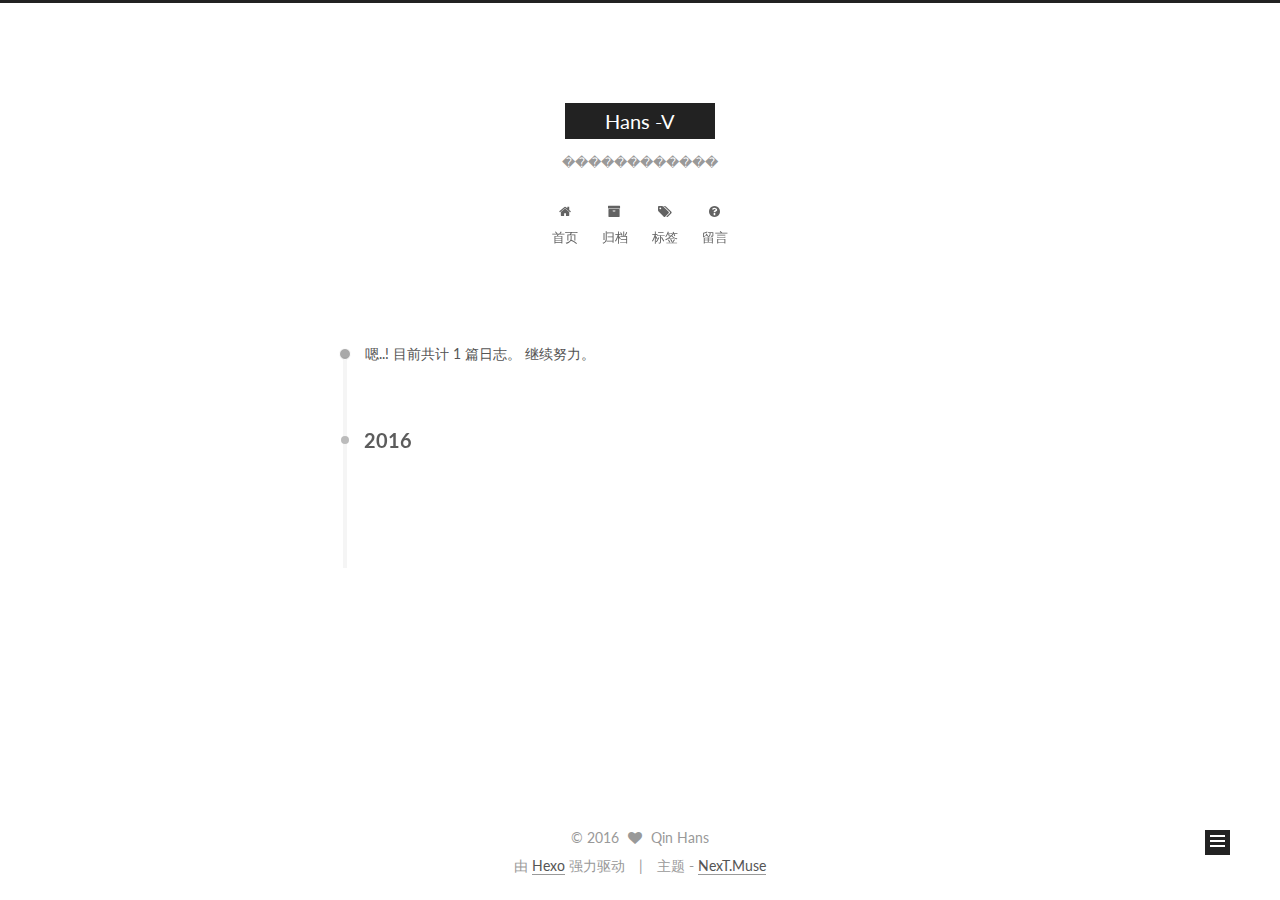
==== commit b6b03221: "Site updated: 2016-06-19 23:15:27" ====
--- a/archives/index.html
+++ b/archives/index.html
@@ -86,12 +86,12 @@
 
 <meta name="description" content="Step by step">
 <meta property="og:type" content="website">
-<meta property="og:title" content="Qin Hans">
+<meta property="og:title" content="Hans -V">
 <meta property="og:url" content="http://www.heyouqu.com/archives/index.html">
-<meta property="og:site_name" content="Qin Hans">
+<meta property="og:site_name" content="Hans -V">
 <meta property="og:description" content="Step by step">
 <meta name="twitter:card" content="summary">
-<meta name="twitter:title" content="Qin Hans">
+<meta name="twitter:title" content="Hans -V">
 <meta name="twitter:description" content="Step by step">
 
 
@@ -115,7 +115,7 @@
 
   <link rel="canonical" href="http://www.heyouqu.com/archives/"/>
 
-  <title> 归档 | Qin Hans </title>
+  <title> 归档 | Hans -V </title>
 </head>
 
 <body itemscope itemtype="http://schema.org/WebPage" lang="zh-Hans">
@@ -146,11 +146,11 @@
   <div class="custom-logo-site-title">
     <a href="/"  class="brand" rel="start">
       <span class="logo-line-before"><i></i></span>
-      <span class="site-title">Qin Hans</span>
+      <span class="site-title">Hans -V</span>
       <span class="logo-line-after"><i></i></span>
     </a>
   </div>
-  <p class="site-subtitle">Step by step</p>
+  <p class="site-subtitle">������������</p>
 </div>
 
 <div class="site-nav-toggle">
--- a/css/main.css
+++ b/css/main.css
@@ -1548,7 +1548,7 @@
   width: 4px;
   height: 4px;
   border-radius: 50%;
-  background: #f5ac17;
+  background: #3c7a4a;
 }
 .links-of-blogroll {
   font-size: 13px;
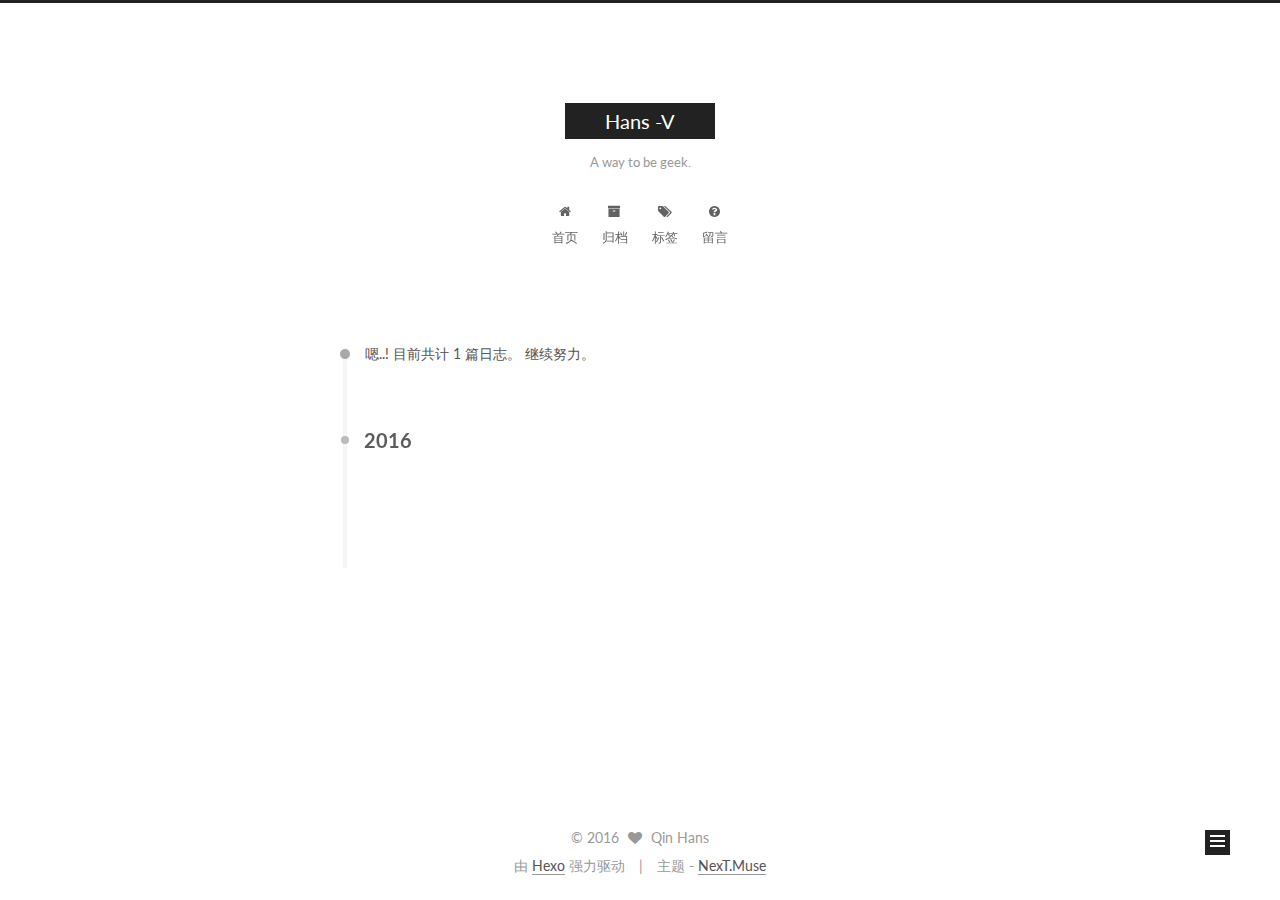
==== commit 3ab09513: "Site updated: 2016-06-19 23:17:28" ====
--- a/archives/index.html
+++ b/archives/index.html
@@ -150,7 +150,7 @@
       <span class="logo-line-after"><i></i></span>
     </a>
   </div>
-  <p class="site-subtitle">������������</p>
+  <p class="site-subtitle">A way to be geek.</p>
 </div>
 
 <div class="site-nav-toggle">
--- a/css/main.css
+++ b/css/main.css
@@ -1548,7 +1548,7 @@
   width: 4px;
   height: 4px;
   border-radius: 50%;
-  background: #3c7a4a;
+  background: #454f6e;
 }
 .links-of-blogroll {
   font-size: 13px;
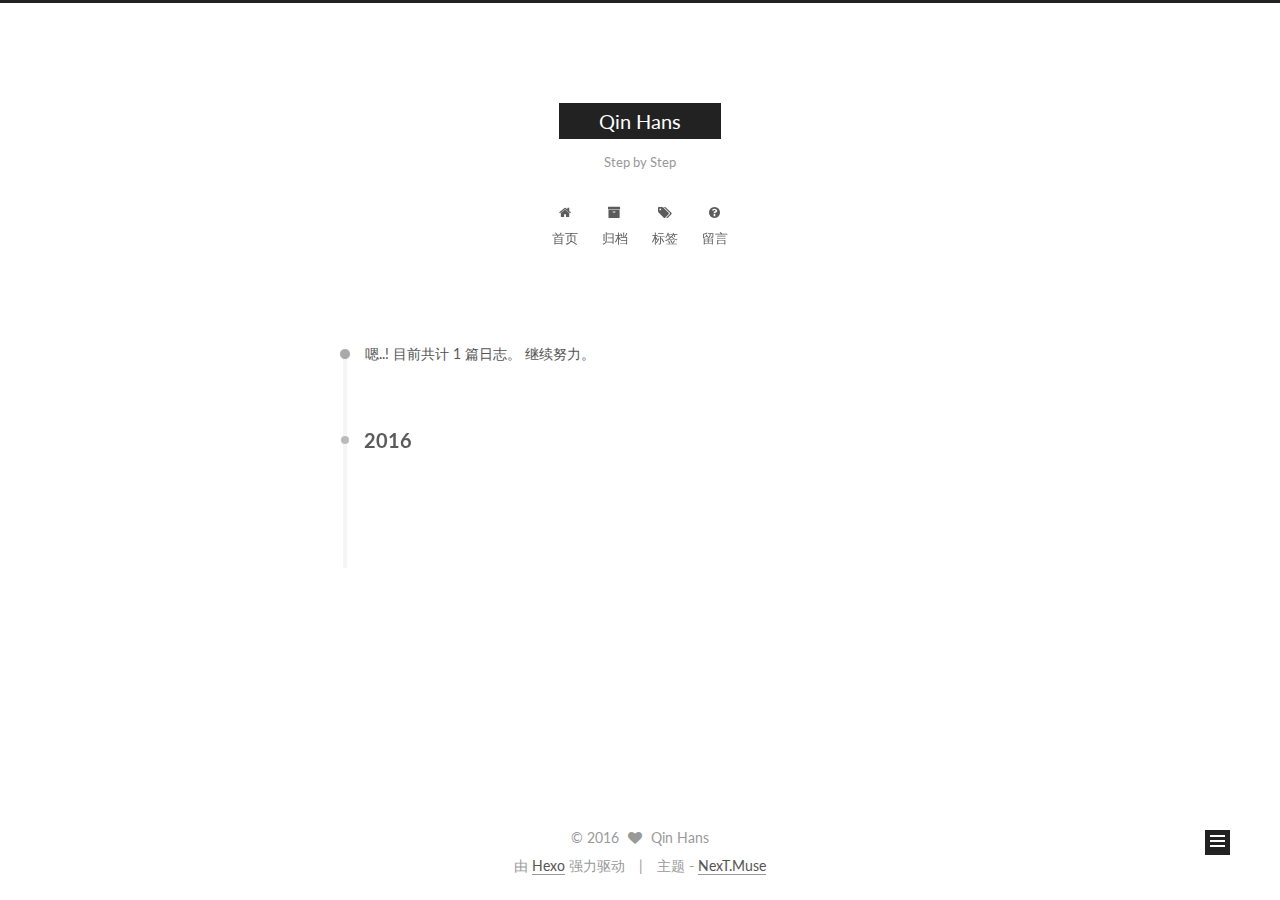
==== commit e1030fc9: "Site updated: 2016-06-19 23:23:58" ====
--- a/archives/index.html
+++ b/archives/index.html
@@ -86,12 +86,12 @@
 
 <meta name="description" content="Step by step">
 <meta property="og:type" content="website">
-<meta property="og:title" content="Hans -V">
+<meta property="og:title" content="Qin Hans">
 <meta property="og:url" content="http://www.heyouqu.com/archives/index.html">
-<meta property="og:site_name" content="Hans -V">
+<meta property="og:site_name" content="Qin Hans">
 <meta property="og:description" content="Step by step">
 <meta name="twitter:card" content="summary">
-<meta name="twitter:title" content="Hans -V">
+<meta name="twitter:title" content="Qin Hans">
 <meta name="twitter:description" content="Step by step">
 
 
@@ -115,7 +115,7 @@
 
   <link rel="canonical" href="http://www.heyouqu.com/archives/"/>
 
-  <title> 归档 | Hans -V </title>
+  <title> 归档 | Qin Hans </title>
 </head>
 
 <body itemscope itemtype="http://schema.org/WebPage" lang="zh-Hans">
@@ -146,11 +146,11 @@
   <div class="custom-logo-site-title">
     <a href="/"  class="brand" rel="start">
       <span class="logo-line-before"><i></i></span>
-      <span class="site-title">Hans -V</span>
+      <span class="site-title">Qin Hans</span>
       <span class="logo-line-after"><i></i></span>
     </a>
   </div>
-  <p class="site-subtitle">A way to be geek.</p>
+  <p class="site-subtitle">Step by Step</p>
 </div>
 
 <div class="site-nav-toggle">
--- a/css/main.css
+++ b/css/main.css
@@ -1548,7 +1548,7 @@
   width: 4px;
   height: 4px;
   border-radius: 50%;
-  background: #454f6e;
+  background: #167053;
 }
 .links-of-blogroll {
   font-size: 13px;
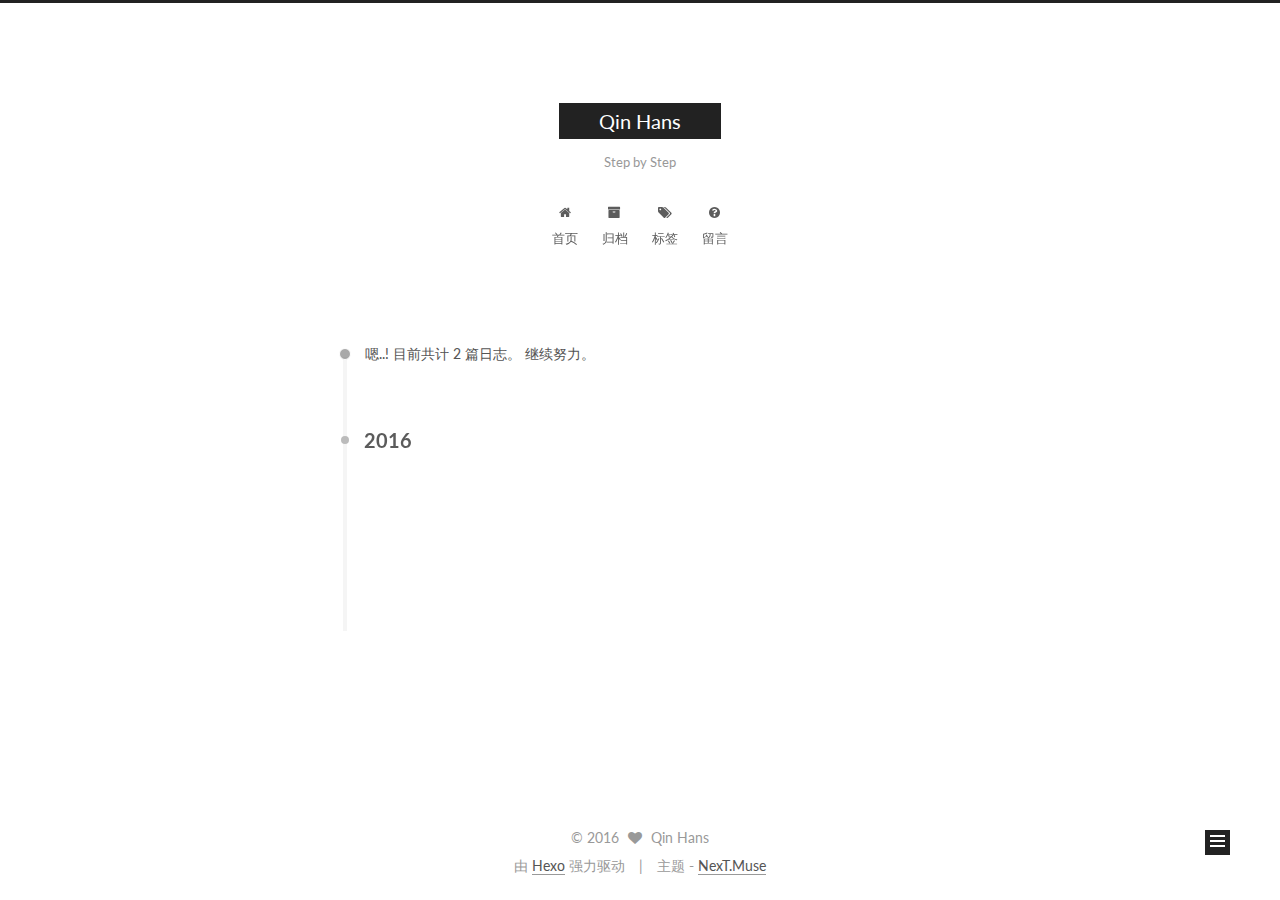
==== commit 7111d63d: "Site updated: 2016-06-21 22:52:18" ====
--- a/archives/index.html
+++ b/archives/index.html
@@ -233,7 +233,7 @@
       
         
       
-      嗯..! 目前共计 1 篇日志。 继续努力。
+      嗯..! 目前共计 2 篇日志。 继续努力。
     </span>
 
     
@@ -247,6 +247,43 @@
         <div class="collection-title">
           <h2 class="archive-year motion-element" id="archive-year-2016">2016</h2>
         </div>
+      
+      
+
+      
+
+  <article class="post post-type-normal" itemscope itemtype="http://schema.org/Article">
+    <header class="post-header">
+
+      <h1 class="post-title">
+        
+            <a class="post-title-link" href="/2016/06/21/0621-new-article/" itemprop="url">
+              
+                <span itemprop="name">0621 new article</span>
+              
+            </a>
+        
+      </h1>
+
+      <div class="post-meta">
+        <time class="post-time" itemprop="dateCreated"
+              datetime="2016-06-21T22:48:12+08:00"
+              content="2016-06-21" >
+          06-21
+        </time>
+      </div>
+
+    </header>
+  </article>
+
+
+
+    
+
+      
+      
+      
+
       
       
 
@@ -322,7 +359,7 @@
         <nav class="site-state motion-element">
           <div class="site-state-item site-state-posts">
             <a href="/archives">
-              <span class="site-state-item-count">1</span>
+              <span class="site-state-item-count">2</span>
               <span class="site-state-item-name">日志</span>
             </a>
           </div>
--- a/css/main.css
+++ b/css/main.css
@@ -1548,7 +1548,7 @@
   width: 4px;
   height: 4px;
   border-radius: 50%;
-  background: #167053;
+  background: #5986aa;
 }
 .links-of-blogroll {
   font-size: 13px;
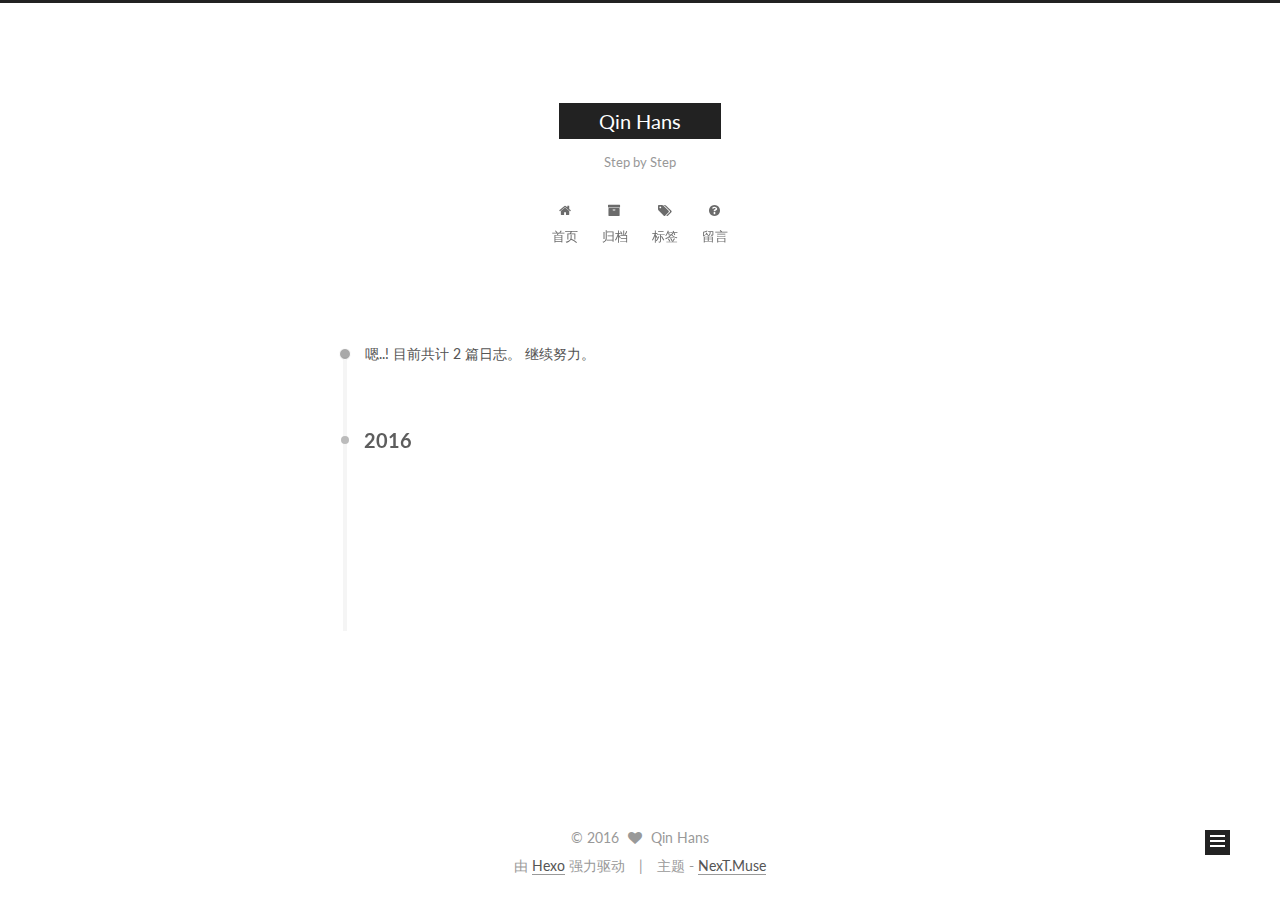
==== commit cbdf0345: "Site updated: 2016-06-21 23:00:20" ====
--- a/archives/index.html
+++ b/archives/index.html
@@ -104,7 +104,7 @@
     fancybox: true,
     motion: true,
     duoshuo: {
-      userId: 0,
+      userId: 6297931448888329000,
       author: '博主'
     }
   };
@@ -496,9 +496,28 @@
 
   
 
-
-
-  
+  
+    
+  
+
+  <script type="text/javascript">
+    var duoshuoQuery = {short_name:"hqv"};
+    (function() {
+      var ds = document.createElement('script');
+      ds.type = 'text/javascript';ds.async = true;
+      ds.id = 'duoshuo-script';
+      ds.src = (document.location.protocol == 'https:' ? 'https:' : 'http:') + '//static.duoshuo.com/embed.js';
+      ds.charset = 'UTF-8';
+      (document.getElementsByTagName('head')[0]
+      || document.getElementsByTagName('body')[0]).appendChild(ds);
+    })();
+  </script>
+
+  
+    
+  
+
+
 
 
 
--- a/css/main.css
+++ b/css/main.css
@@ -1548,7 +1548,7 @@
   width: 4px;
   height: 4px;
   border-radius: 50%;
-  background: #5986aa;
+  background: #043c7e;
 }
 .links-of-blogroll {
   font-size: 13px;
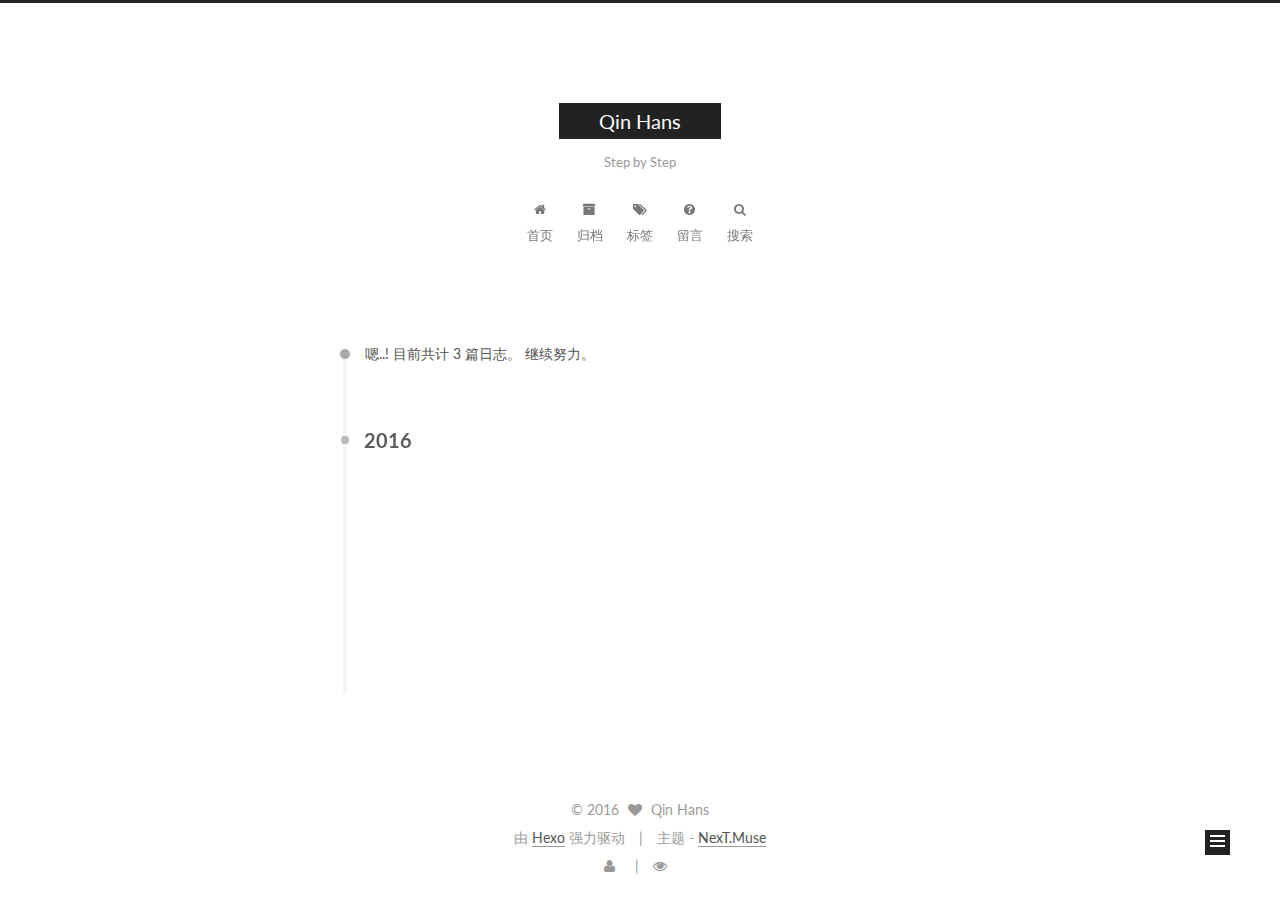
==== commit c9399ba6: "Site updated: 2016-06-23 00:21:04" ====
--- a/archives/index.html
+++ b/archives/index.html
@@ -209,9 +209,32 @@
       
 
       
+        <li class="menu-item menu-item-search">
+          
+            <a href="#" class="popup-trigger">
+          
+            
+              <i class="menu-item-icon fa fa-search fa-fw"></i> <br />
+            
+            搜索
+          </a>
+        </li>
+      
     </ul>
   
 
+  
+    <div class="site-search">
+      
+  <div class="popup">
+ <span class="search-icon fa fa-search"></span>
+ <input type="text" id="local-search-input">
+ <div id="local-search-result"></div>
+ <span class="popup-btn-close">close</span>
+</div>
+
+
+    </div>
   
 </nav>
 
@@ -233,7 +256,7 @@
       
         
       
-      嗯..! 目前共计 2 篇日志。 继续努力。
+      嗯..! 目前共计 3 篇日志。 继续努力。
     </span>
 
     
@@ -247,6 +270,43 @@
         <div class="collection-title">
           <h2 class="archive-year motion-element" id="archive-year-2016">2016</h2>
         </div>
+      
+      
+
+      
+
+  <article class="post post-type-normal" itemscope itemtype="http://schema.org/Article">
+    <header class="post-header">
+
+      <h1 class="post-title">
+        
+            <a class="post-title-link" href="/2016/06/22/Markdown-学习案例/" itemprop="url">
+              
+                <span itemprop="name">Markdown 学习案例</span>
+              
+            </a>
+        
+      </h1>
+
+      <div class="post-meta">
+        <time class="post-time" itemprop="dateCreated"
+              datetime="2016-06-22T23:27:47+08:00"
+              content="2016-06-22" >
+          06-22
+        </time>
+      </div>
+
+    </header>
+  </article>
+
+
+
+    
+
+      
+      
+      
+
       
       
 
@@ -359,13 +419,27 @@
         <nav class="site-state motion-element">
           <div class="site-state-item site-state-posts">
             <a href="/archives">
-              <span class="site-state-item-count">2</span>
+              <span class="site-state-item-count">3</span>
               <span class="site-state-item-name">日志</span>
             </a>
           </div>
 
           
-
+            <div class="site-state-item site-state-categories">
+              
+                <span class="site-state-item-count">1</span>
+                <span class="site-state-item-name">分类</span>
+              
+            </div>
+          
+
+          
+            <div class="site-state-item site-state-tags">
+              <a href="/tags">
+                <span class="site-state-item-count">2</span>
+                <span class="site-state-item-name">标签</span>
+              </a>
+            </div>
           
 
         </nav>
@@ -418,6 +492,22 @@
 </div>
 
         
+
+<div class="busuanzi-count">
+
+  <script async src="https://dn-lbstatics.qbox.me/busuanzi/2.3/busuanzi.pure.mini.js"></script>
+
+  
+    <span class="site-uv"><i class="fa fa-user"></i><span class="busuanzi-value" id="busuanzi_value_site_uv"></span></span>
+  
+
+  
+    <span class="site-pv"><i class="fa fa-eye"></i><span class="busuanzi-value" id="busuanzi_value_site_pv"></span></span>
+  
+  
+</div>
+
+
 
         
       </div>
@@ -524,7 +614,156 @@
 
   
   
-  
+  <script type="text/javascript">
+    // Popup Window;
+    var isfetched = false;
+    // Search DB path;
+    var search_path = "search.xml";
+    if (search_path.length == 0) {
+       search_path = "search.xml";
+    }
+    var path = "/" + search_path;
+    // monitor main search box;
+
+    function proceedsearch() {
+      $("body").append('<div class="popoverlay">').css('overflow', 'hidden');
+      $('.popup').toggle();
+
+    }
+    // search function;
+    var searchFunc = function(path, search_id, content_id) {
+    'use strict';
+    $.ajax({
+        url: path,
+        dataType: "xml",
+        async: true,
+        success: function( xmlResponse ) {
+            // get the contents from search data
+            isfetched = true;
+            $('.popup').detach().appendTo('.header-inner');
+            var datas = $( "entry", xmlResponse ).map(function() {
+                return {
+                    title: $( "title", this ).text(),
+                    content: $("content",this).text(),
+                    url: $( "url" , this).text()
+                };
+            }).get();
+            var $input = document.getElementById(search_id);
+            var $resultContent = document.getElementById(content_id);
+            $input.addEventListener('input', function(){
+                var matchcounts = 0;
+                var str='<ul class=\"search-result-list\">';                
+                var keywords = this.value.trim().toLowerCase().split(/[\s\-]+/);
+                $resultContent.innerHTML = "";
+                if (this.value.trim().length > 1) {
+                // perform local searching
+                datas.forEach(function(data) {
+                    var isMatch = true;
+                    var content_index = [];
+                    var data_title = data.title.trim().toLowerCase();
+                    var data_content = data.content.trim().replace(/<[^>]+>/g,"").toLowerCase();
+                    var data_url = data.url;
+                    var index_title = -1;
+                    var index_content = -1;
+                    var first_occur = -1;
+                    // only match artiles with not empty titles and contents
+                    if(data_title != '' && data_content != '') {
+                        keywords.forEach(function(keyword, i) {
+                            index_title = data_title.indexOf(keyword);
+                            index_content = data_content.indexOf(keyword);
+                            if( index_title < 0 && index_content < 0 ){
+                                isMatch = false;
+                            } else {
+                                if (index_content < 0) {
+                                    index_content = 0;
+                                }
+                                if (i == 0) {
+                                    first_occur = index_content;
+                                }
+                            }
+                        });
+                    }
+                    // show search results
+                    if (isMatch) {
+                        matchcounts += 1;
+                        str += "<li><a href='"+ data_url +"' class='search-result-title'>"+ data_title +"</a>";
+                        var content = data.content.trim().replace(/<[^>]+>/g,"");
+                        if (first_occur >= 0) {
+                            // cut out 100 characters
+                            var start = first_occur - 20;
+                            var end = first_occur + 80;
+                            if(start < 0){
+                                start = 0;
+                            }
+                            if(start == 0){
+                                end = 50;
+                            }
+                            if(end > content.length){
+                                end = content.length;
+                            }
+                            var match_content = content.substring(start, end);
+                            // highlight all keywords
+                            keywords.forEach(function(keyword){
+                                var regS = new RegExp(keyword, "gi");
+                                match_content = match_content.replace(regS, "<b class=\"search-keyword\">"+keyword+"</b>");
+                            });
+                            
+                            str += "<p class=\"search-result\">" + match_content +"...</p>"
+                        }
+                        str += "</li>";
+                    }
+                })};
+                str += "</ul>";
+                if (matchcounts == 0) { str = '<div id="no-result"><i class="fa fa-frown-o fa-5x" /></div>' }
+                if (keywords == "") { str = '<div id="no-result"><i class="fa fa-search fa-5x" /></div>' }
+                $resultContent.innerHTML = str;
+            });
+            proceedsearch();
+        }
+    });}
+
+    // handle and trigger popup window;
+    $('.popup-trigger').mousedown(function(e) {
+      e.stopPropagation();
+      if (isfetched == false) {
+        searchFunc(path, 'local-search-input', 'local-search-result');
+      } else {
+        proceedsearch();
+      };
+
+    });
+
+    $('.popup-btn-close').click(function(e){
+      $('.popup').hide();
+      $(".popoverlay").remove();
+      $('body').css('overflow', '');
+    });
+    $('.popup').click(function(e){
+      e.stopPropagation();
+    });
+  </script>
+
+  
+  <script type="text/x-mathjax-config">
+    MathJax.Hub.Config({
+      tex2jax: {
+        inlineMath: [ ['$','$'], ["\\(","\\)"]  ],
+        processEscapes: true,
+        skipTags: ['script', 'noscript', 'style', 'textarea', 'pre', 'code']
+      }
+    });
+  </script>
+
+  <script type="text/x-mathjax-config">
+    MathJax.Hub.Queue(function() {
+      var all = MathJax.Hub.getAllJax(), i;
+      for (i=0; i < all.length; i += 1) {
+        all[i].SourceElement().parentNode.className += ' has-jax';
+      }
+    });
+  </script>
+  <script type="text/javascript" src="//cdn.mathjax.org/mathjax/latest/MathJax.js?config=TeX-AMS-MML_HTMLorMML"></script>
+
 
   
 
--- a/css/main.css
+++ b/css/main.css
@@ -1548,7 +1548,7 @@
   width: 4px;
   height: 4px;
   border-radius: 50%;
-  background: #043c7e;
+  background: #1cd155;
 }
 .links-of-blogroll {
   font-size: 13px;
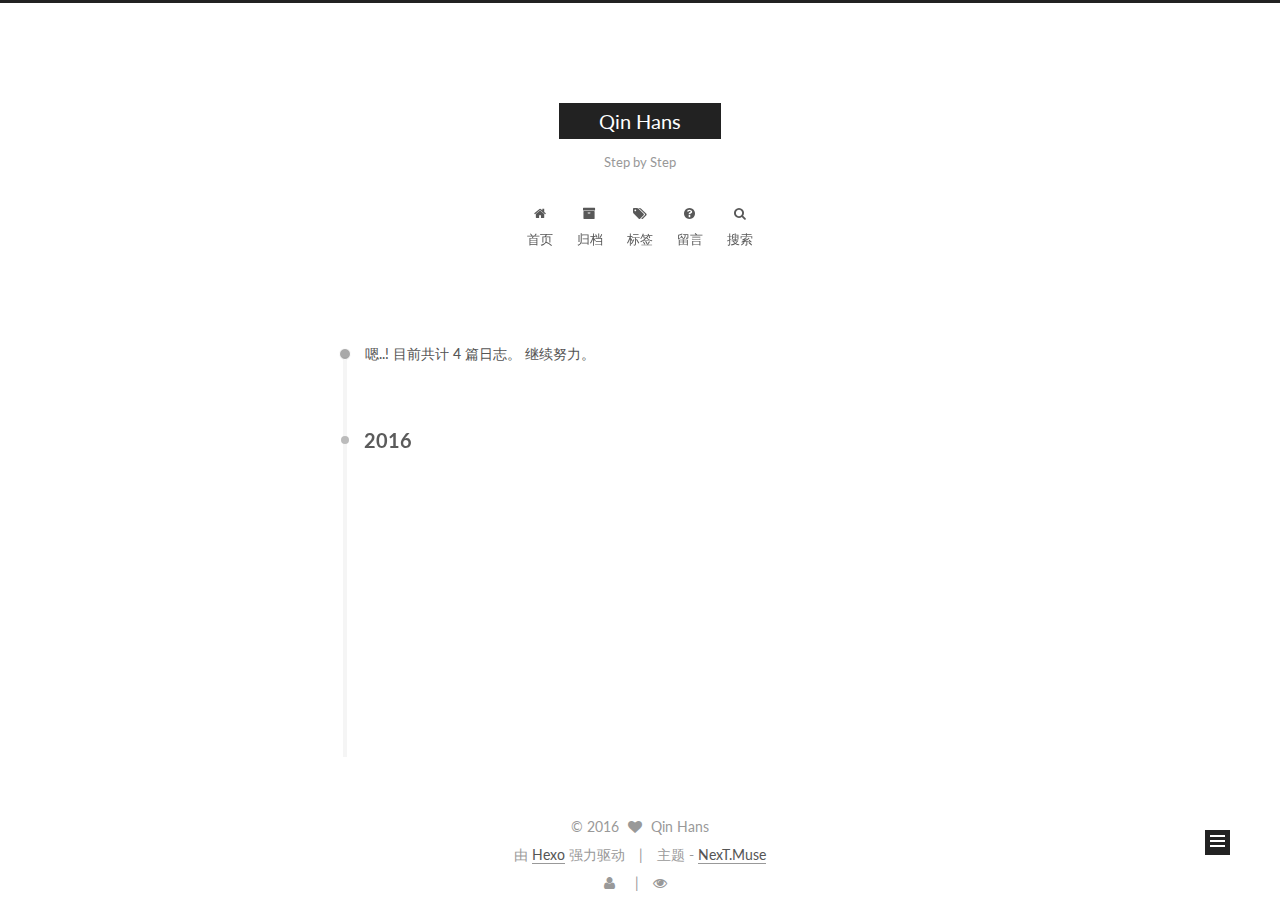
==== commit 3b3e1c68: "Site updated: 2016-06-24 00:39:50" ====
--- a/archives/index.html
+++ b/archives/index.html
@@ -256,7 +256,7 @@
       
         
       
-      嗯..! 目前共计 3 篇日志。 继续努力。
+      嗯..! 目前共计 4 篇日志。 继续努力。
     </span>
 
     
@@ -270,6 +270,43 @@
         <div class="collection-title">
           <h2 class="archive-year motion-element" id="archive-year-2016">2016</h2>
         </div>
+      
+      
+
+      
+
+  <article class="post post-type-normal" itemscope itemtype="http://schema.org/Article">
+    <header class="post-header">
+
+      <h1 class="post-title">
+        
+            <a class="post-title-link" href="/2016/06/24/test/" itemprop="url">
+              
+                <span itemprop="name">test</span>
+              
+            </a>
+        
+      </h1>
+
+      <div class="post-meta">
+        <time class="post-time" itemprop="dateCreated"
+              datetime="2016-06-24T00:39:31+08:00"
+              content="2016-06-24" >
+          06-24
+        </time>
+      </div>
+
+    </header>
+  </article>
+
+
+
+    
+
+      
+      
+      
+
       
       
 
@@ -419,7 +456,7 @@
         <nav class="site-state motion-element">
           <div class="site-state-item site-state-posts">
             <a href="/archives">
-              <span class="site-state-item-count">3</span>
+              <span class="site-state-item-count">4</span>
               <span class="site-state-item-name">日志</span>
             </a>
           </div>
--- a/css/main.css
+++ b/css/main.css
@@ -1548,7 +1548,7 @@
   width: 4px;
   height: 4px;
   border-radius: 50%;
-  background: #1cd155;
+  background: #a239cc;
 }
 .links-of-blogroll {
   font-size: 13px;
